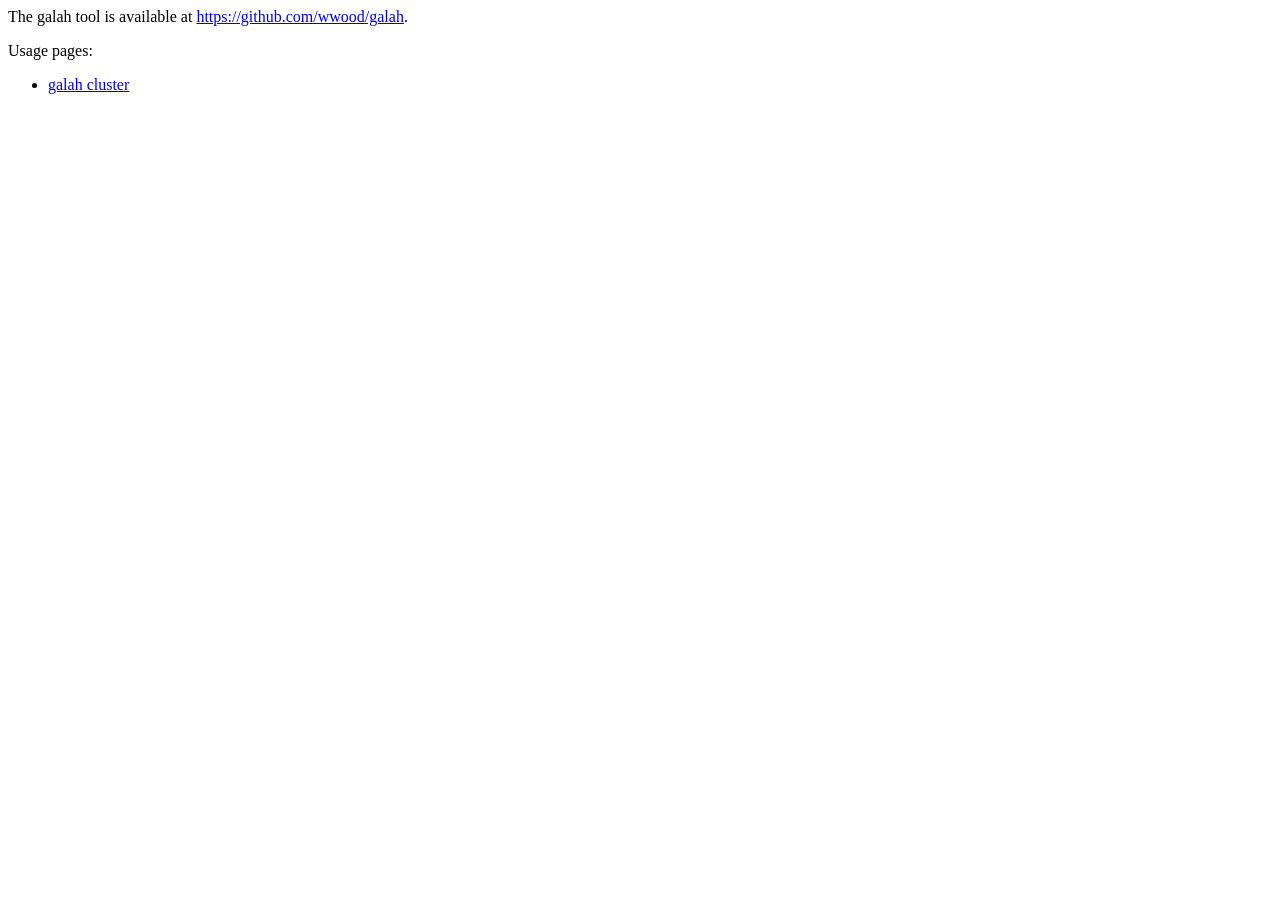
==== index.html @ 8eb1bfe5 "index: Make sane if simple." ====
<!DOCTYPE html>

<html>

<head>

<meta charset="utf-8" />

<meta name="author" content="Ben Woodcroft" />

<meta name="date" content="2020-08-18" />

<title>galah</title>

The galah tool is available at <a href="https://github.com/wwood/galah">https://github.com/wwood/galah</a>.

<p>Usage pages:</p>
<ul>
<li><a href="cluster.html">galah cluster</a></li>
</ul>

</body>
</html>
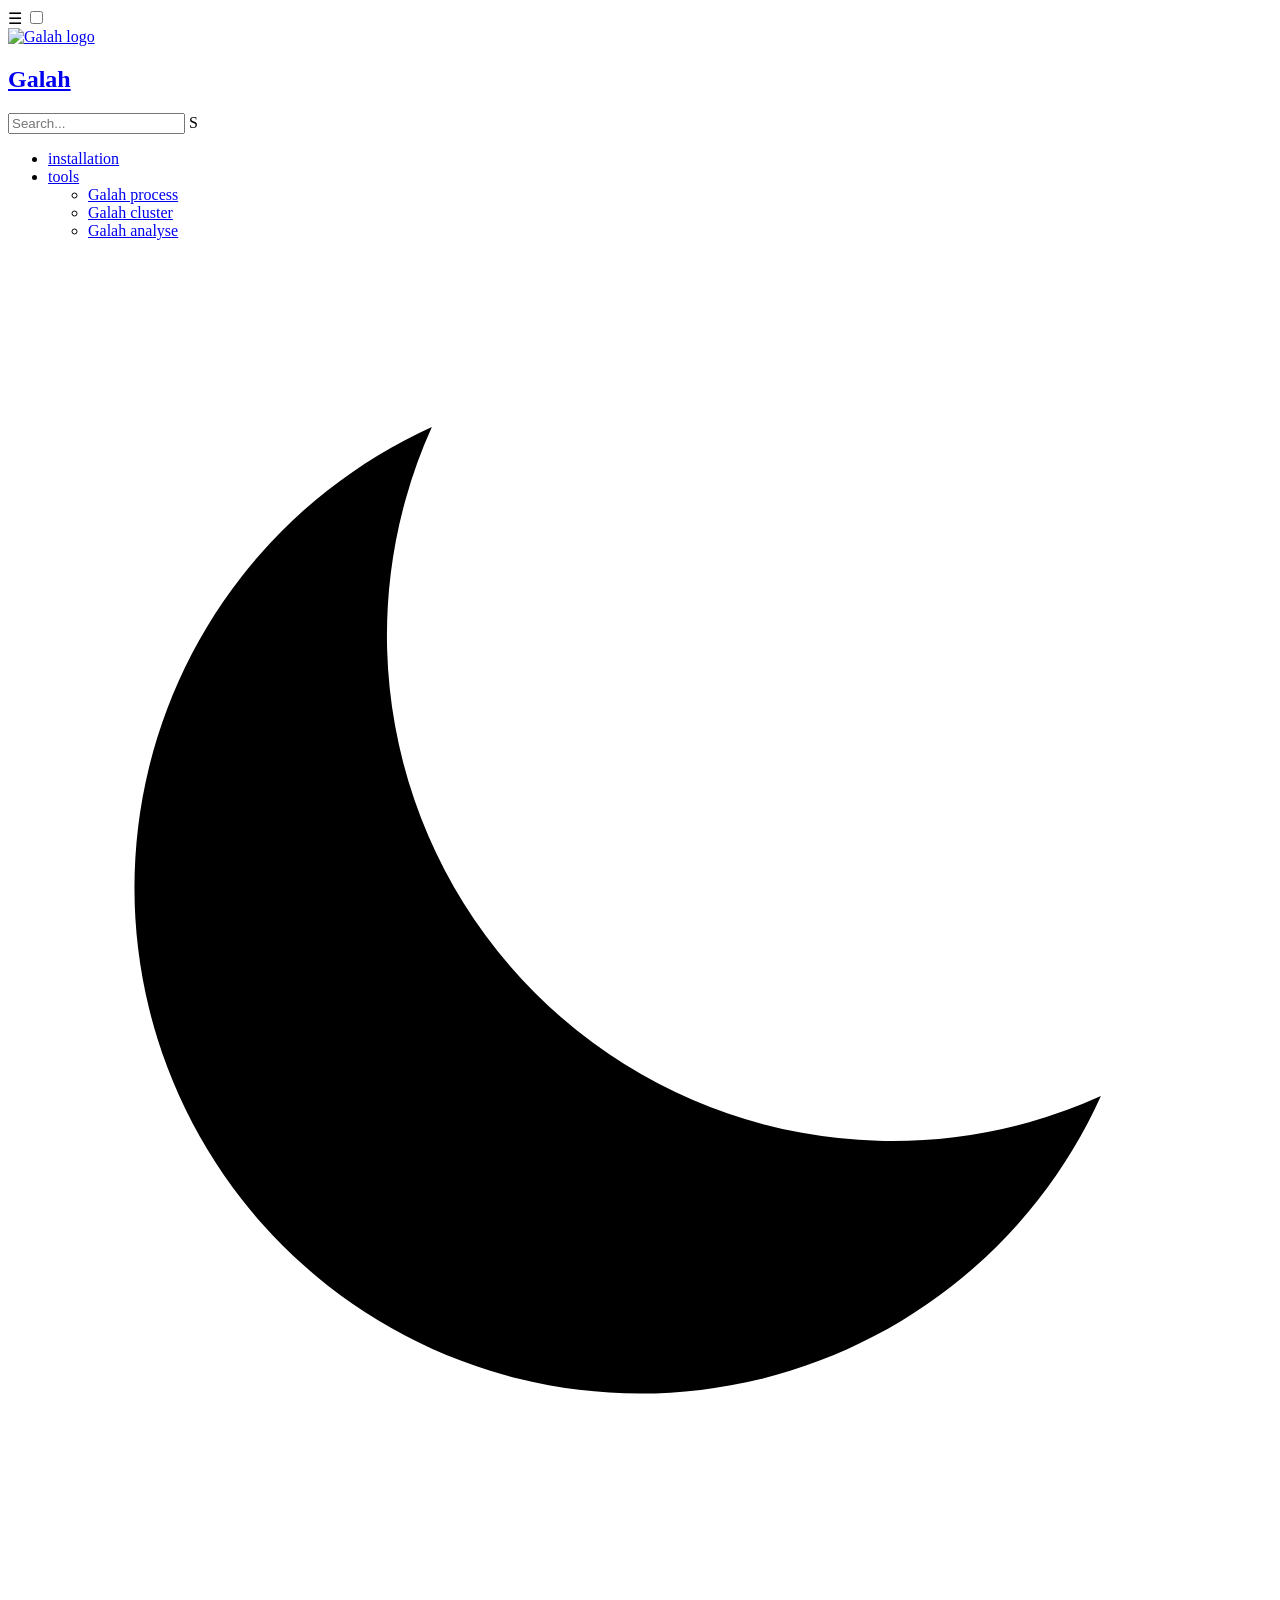
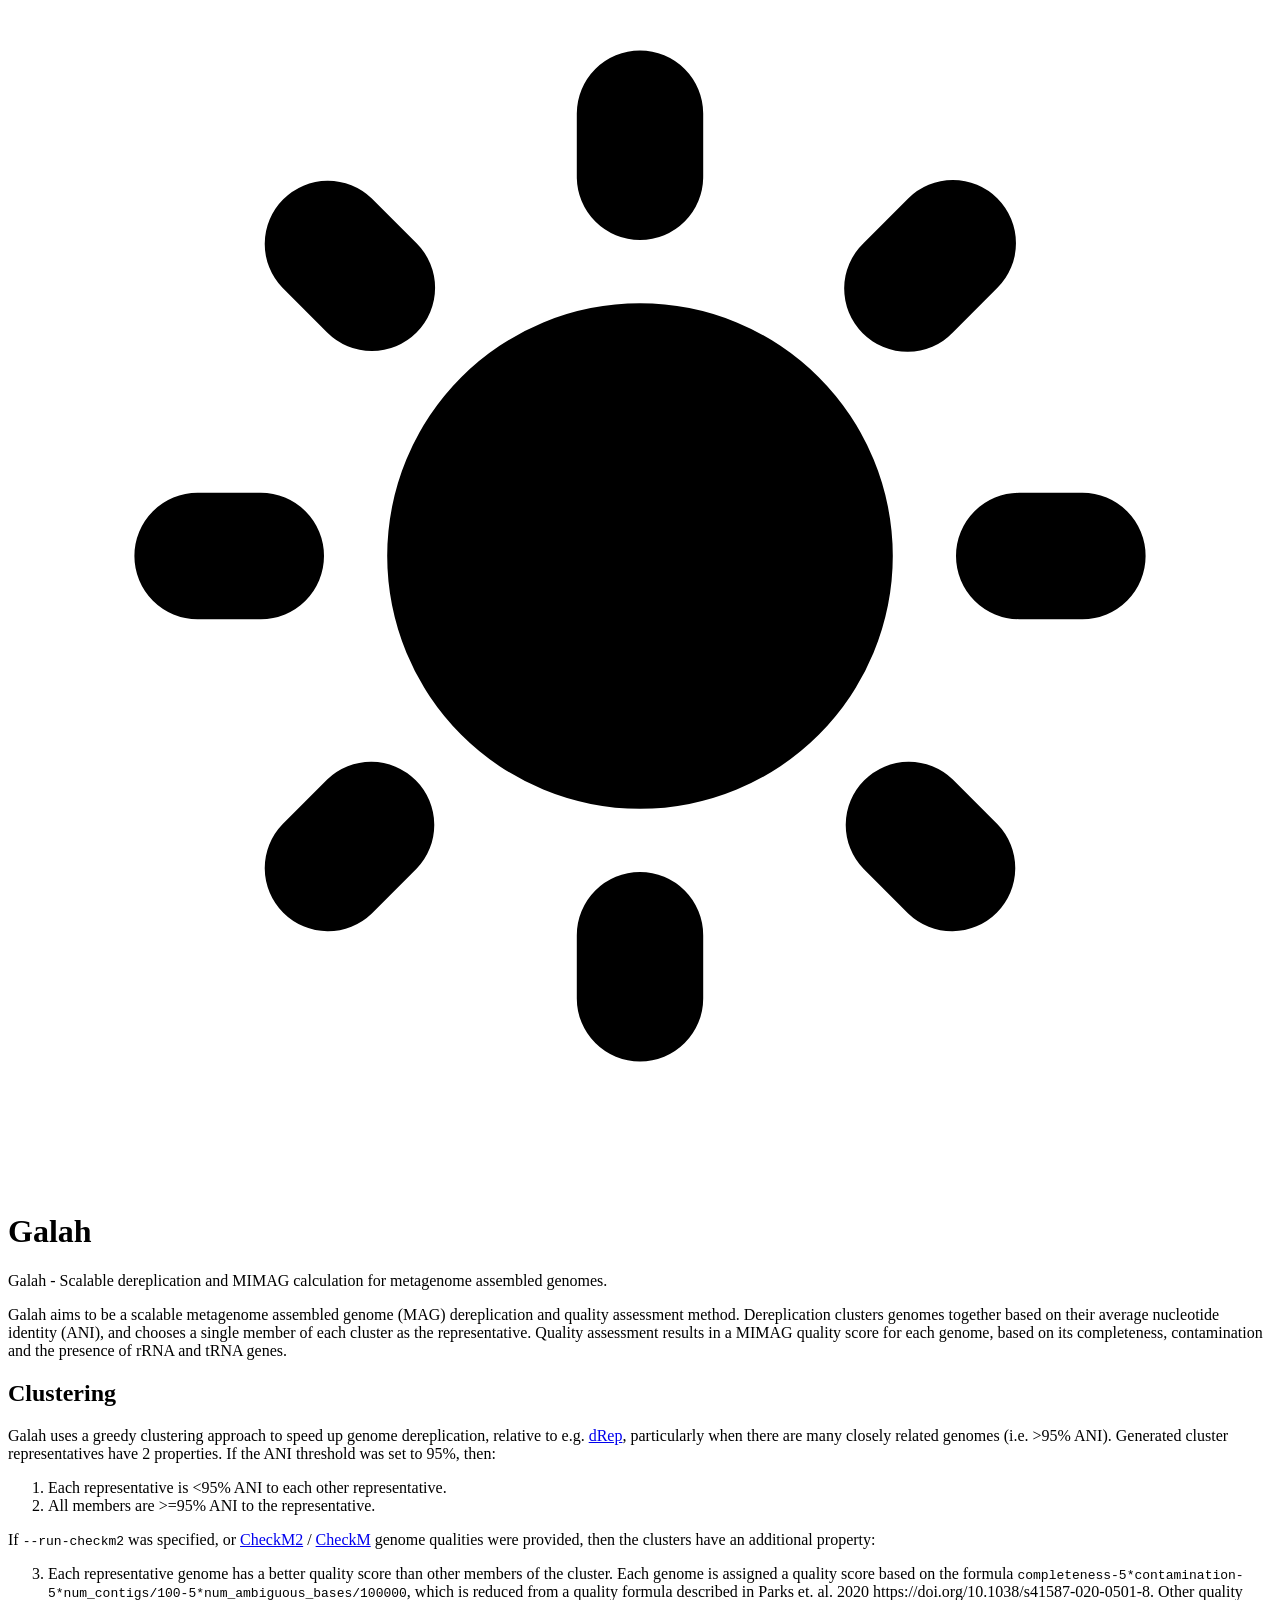
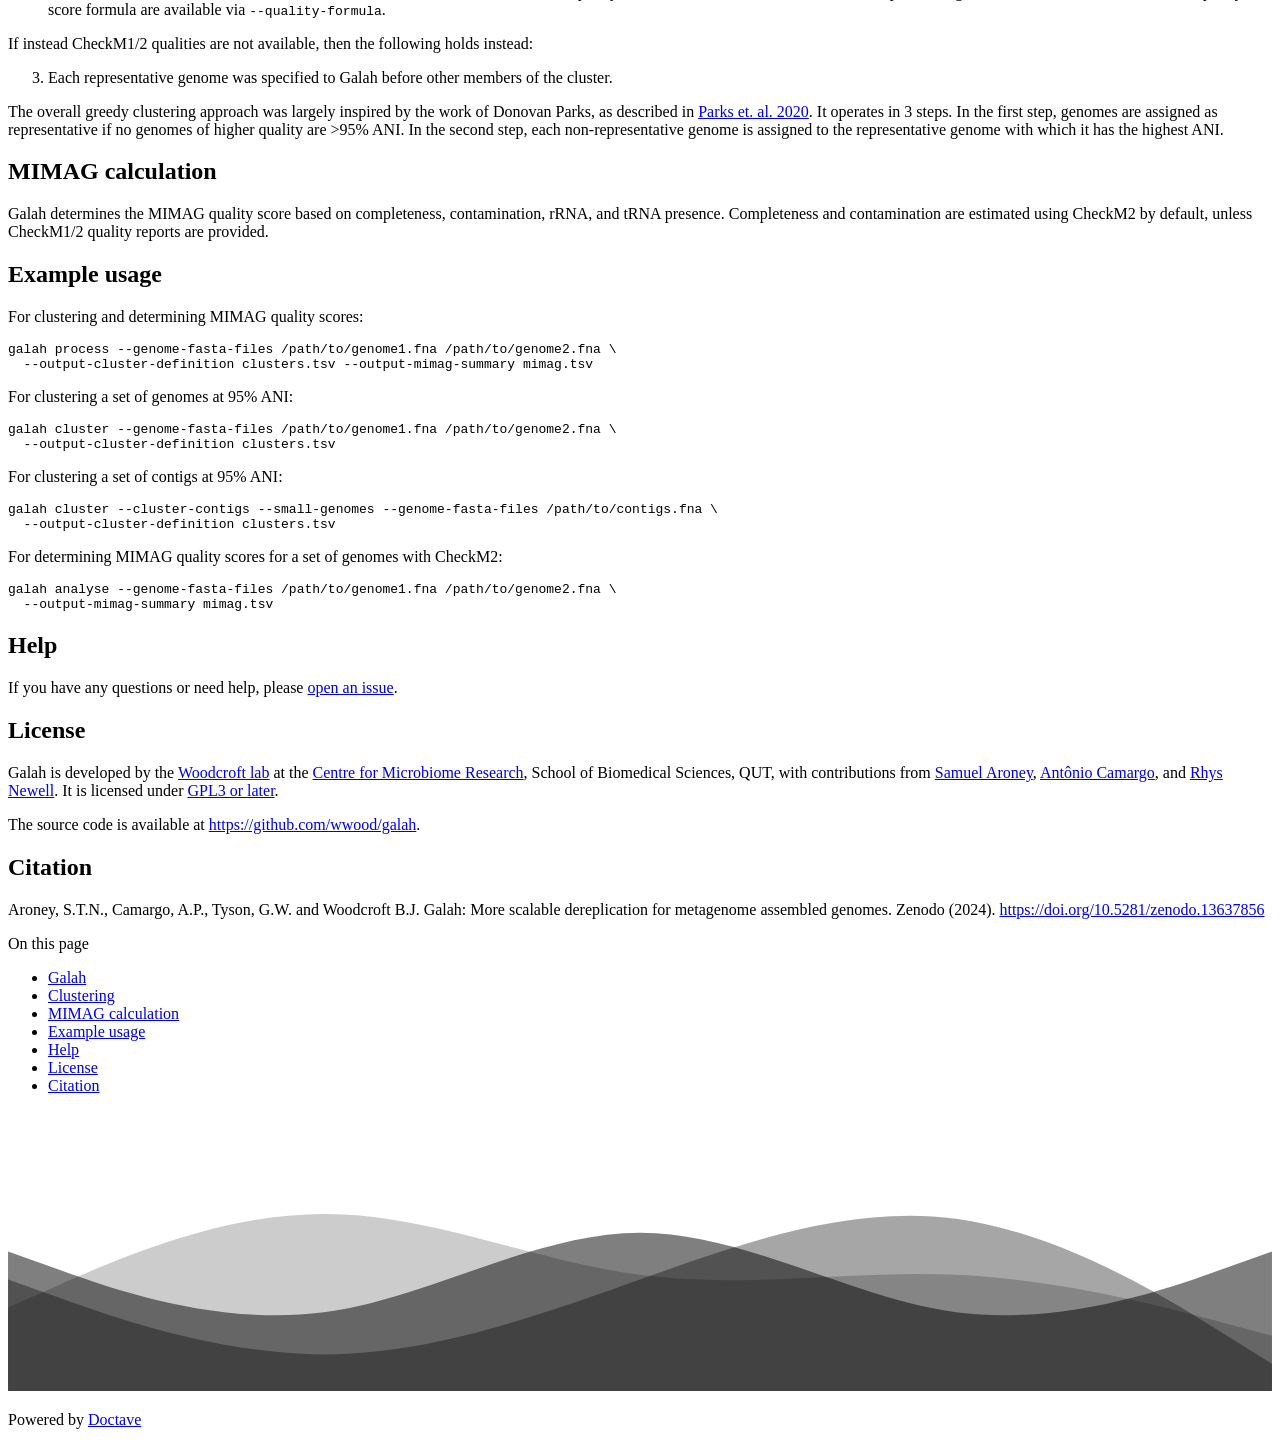
==== commit e0f182b1: "Deploy to GitHub pages" ====
--- a/index.html
+++ b/index.html
@@ -1,23 +1,239 @@
-<!DOCTYPE html>
-
-<html>
+<!doctype html>
+
+<html lang="en">
 
 <head>
-
-<meta charset="utf-8" />
-
-<meta name="author" content="Ben Woodcroft" />
-
-<meta name="date" content="2020-08-18" />
-
-<title>galah</title>
-
-The galah tool is available at <a href="https://github.com/wwood/galah">https://github.com/wwood/galah</a>.
-
-<p>Usage pages:</p>
-<ul>
-<li><a href="cluster.html">galah cluster</a></li>
+    <meta charset="utf-8">
+
+    <title>README</title>
+    <meta name="description" content="Documentation for Galah">
+    <meta name="viewport" content="width=device-width, initial-scale=1">
+
+    <link
+        href="https://fonts.googleapis.com/css2?family=Inter:wght@400;600;700&family=Source+Sans+Pro:ital,wght@0,400;0,600;0,700;1,400;1,600;1,700&display=swap"
+        rel="stylesheet">
+
+    <link rel="stylesheet" type="text/css" href="/galah/assets/normalize.css?v=1782428444"
+        media="screen" />
+    <link rel="stylesheet" type="text/css" href="/galah/assets/doctave-style.css?v=1782428444"
+        media="screen" />
+    <link rel="stylesheet" type="text/css" href="/galah/assets/katex.css?v=1782428444" media="screen" />
+    <link rel="stylesheet" type="text/css" href="/galah/assets/prism-ghcolors.css?v=1782428444"
+        media="screen" />
+
+    <script>
+        var DOCTAVE_TIMESTAMP = "1782428444";
+        var BASE_PATH = "/galah/";
+        var color = localStorage.getItem('doctave-color')
+
+        if (color === 'dark') {
+            document.getElementsByTagName('html')[0].classList.remove('light');
+            document.getElementsByTagName('html')[0].classList.add('dark');
+        } else {
+            document.getElementsByTagName('html')[0].classList.remove('dark');
+            document.getElementsByTagName('html')[0].classList.add('light');
+        }
+    </script>
+
+    
+</head>
+
+<body>
+    <label for='menu-toggle-switch' class='menu-toggle-button'>
+        ☰
+    </label>
+    <input type="checkbox" id="menu-toggle-switch" value='0' />
+    <div class='page'>
+        <div class='header'>
+            <div class='logo'>
+                
+                <a href="/galah/">
+                    <img src="/galah/galah_logo.png" alt='Galah logo'></img>
+                </a>
+                
+                <h2 class='project-name'>
+                    <a href="/galah/">
+                        Galah
+                    </a>
+                </h2>
+            </div>
+            <div class='search'>
+                <form id='search-form'>
+    <input type='text' id='search-box' autocomplete="off" placeholder="Search..."></input>
+    <span class='search-icon'>S</span>
+    <ul id='search-results'></ul>
+</form>
+
+            </div>
+            <div class='header-dummy-right'>
+            </div>
+        </div>
+        <div class='container'>
+            <div class='sidebar-left'>
+                <nav class='site-nav'>
+    <ul>
+        
+            <li><a href="/galah/installation">installation</a></li>
+            
+        
+            <li><a href="/galah/tools">tools</a></li>
+            
+                <ul>
+    
+        <li><a href="/galah/tools/process">Galah process</a></li>
+        
+    
+        <li><a href="/galah/tools/cluster">Galah cluster</a></li>
+        
+    
+        <li><a href="/galah/tools/analyse">Galah analyse</a></li>
+        
+    
 </ul>
 
+            
+        
+    </ul>
+    <span id='light-dark-mode-switch'>
+        <svg xmlns="http://www.w3.org/2000/svg" id="dark-mode-icon" viewBox="0 0 20 20" fill="currentColor">
+            <path d="M17.293 13.293A8 8 0 016.707 2.707a8.001 8.001 0 1010.586 10.586z" />
+        </svg>
+
+        <svg xmlns="http://www.w3.org/2000/svg" id="light-mode-icon" viewBox="0 0 20 20" fill="currentColor">
+            <path fill-rule="evenodd" d="M10 2a1 1 0 011 1v1a1 1 0 11-2 0V3a1 1 0 011-1zm4 8a4 4 0 11-8 0 4 4 0 018 0zm-.464 4.95l.707.707a1 1 0 001.414-1.414l-.707-.707a1 1 0 00-1.414 1.414zm2.12-10.607a1 1 0 010 1.414l-.706.707a1 1 0 11-1.414-1.414l.707-.707a1 1 0 011.414 0zM17 11a1 1 0 100-2h-1a1 1 0 100 2h1zm-7 4a1 1 0 011 1v1a1 1 0 11-2 0v-1a1 1 0 011-1zM5.05 6.464A1 1 0 106.465 5.05l-.708-.707a1 1 0 00-1.414 1.414l.707.707zm1.414 8.486l-.707.707a1 1 0 01-1.414-1.414l.707-.707a1 1 0 011.414 1.414zM4 11a1 1 0 100-2H3a1 1 0 000 2h1z" clip-rule="evenodd" />
+        </svg>
+    </span>
+</nav>
+
+            </div>
+            <div class='doctave-content'>
+                <h1 id="galah">Galah</h1>
+<p>Galah - Scalable dereplication and MIMAG calculation for metagenome assembled genomes.</p>
+<p>Galah aims to be a scalable metagenome assembled genome (MAG) dereplication and quality assessment method.
+Dereplication clusters genomes together based on their average nucleotide identity (ANI), and chooses a single member of each cluster as the representative.
+Quality assessment results in a MIMAG quality score for each genome, based on its completeness, contamination and the presence of rRNA and tRNA genes.</p>
+<h2 id="clustering">Clustering</h2>
+<p>Galah uses a greedy clustering approach to speed up genome dereplication,
+relative to e.g. <a href="https://drep.readthedocs.io/">dRep</a>, particularly when there
+are many closely related genomes (i.e. &gt;95% ANI). Generated cluster
+representatives have 2 properties. If the ANI threshold was set to 95%, then:</p>
+<ol>
+<li>Each representative is &lt;95% ANI to each other representative.</li>
+<li>All members are &gt;=95% ANI to the representative.</li>
+</ol>
+<p>If <code>--run-checkm2</code> was specified, or <a href="https://github.com/chklovski/CheckM2">CheckM2</a> /
+<a href="https://ecogenomics.github.io/CheckM/">CheckM</a> genome qualities were provided,
+then the clusters have an additional property:</p>
+<ol start="3">
+<li>Each representative genome has a better quality score than other members of
+the cluster. Each genome is assigned a quality score based on the formula
+<code>completeness-5*contamination-5*num_contigs/100-5*num_ambiguous_bases/100000</code>,
+which is reduced from a quality formula described in
+Parks et. al. 2020 https://doi.org/10.1038/s41587-020-0501-8.
+Other quality score formula are available via <code>--quality-formula</code>.</li>
+</ol>
+<p>If instead CheckM1/2 qualities are not available, then the following holds instead:</p>
+<ol start="3">
+<li>Each representative genome was specified to Galah before other members of the
+cluster.</li>
+</ol>
+<p>The overall greedy clustering approach was largely inspired by the work of
+Donovan Parks, as described in <a href="https://doi.org/10.1038/s41587-020-0501-8">Parks et. al. 2020</a>.
+It operates in 3 steps. In the first step, genomes are assigned as representative
+if no genomes of higher quality are &gt;95% ANI. In the second step, each
+non-representative genome is assigned to the representative genome with which it
+has the highest ANI.</p>
+<h2 id="mimag-calculation">MIMAG calculation</h2>
+<p>Galah determines the MIMAG quality score based on completeness, contamination, rRNA, and tRNA presence.
+Completeness and contamination are estimated using CheckM2 by default, unless CheckM1/2 quality reports are provided.</p>
+<h2 id="example-usage">Example usage</h2>
+<p>For clustering and determining MIMAG quality scores:</p>
+<pre><code class="language-bash">galah process --genome-fasta-files /path/to/genome1.fna /path/to/genome2.fna \
+  --output-cluster-definition clusters.tsv --output-mimag-summary mimag.tsv
+</code></pre>
+<p>For clustering a set of genomes at 95% ANI:</p>
+<pre><code class="language-bash">galah cluster --genome-fasta-files /path/to/genome1.fna /path/to/genome2.fna \
+  --output-cluster-definition clusters.tsv
+</code></pre>
+<p>For clustering a set of contigs at 95% ANI:</p>
+<pre><code class="language-bash">galah cluster --cluster-contigs --small-genomes --genome-fasta-files /path/to/contigs.fna \
+  --output-cluster-definition clusters.tsv
+</code></pre>
+<p>For determining MIMAG quality scores for a set of genomes with CheckM2:</p>
+<pre><code class="language-bash">galah analyse --genome-fasta-files /path/to/genome1.fna /path/to/genome2.fna \
+  --output-mimag-summary mimag.tsv
+</code></pre>
+<h2 id="help">Help</h2>
+<p>If you have any questions or need help, please <a href="https://github.com/wwood/galah/issues">open an issue</a>.</p>
+<h2 id="license">License</h2>
+<p>Galah is developed by the <a href="https://research.qut.edu.au/cmr/team/ben-woodcroft/">Woodcroft lab</a> at the <a href="https://research.qut.edu.au/cmr">Centre for Microbiome Research</a>, School of Biomedical Sciences, QUT, with contributions from <a href="https://github.com/AroneyS">Samuel Aroney</a>, <a href="https://github.com/apcamargo">Antônio Camargo</a>, and <a href="https://github.com/rhysnewell">Rhys Newell</a>. It is licensed under <a href="https://gnu.org/licenses/gpl.html">GPL3 or later</a>.</p>
+<p>The source code is available at <a href="https://github.com/wwood/galah">https://github.com/wwood/galah</a>.</p>
+<h2 id="citation">Citation</h2>
+
+<p>Aroney, S.T.N., Camargo, A.P., Tyson, G.W. and Woodcroft B.J.
+Galah: More scalable dereplication for metagenome assembled genomes.
+Zenodo (2024). <a href="https://doi.org/10.5281/zenodo.13637856">https://doi.org/10.5281/zenodo.13637856</a></p>
+
+            </div>
+            <div class='sidebar-right'>
+                <div class='page-nav' id='page-nav'>
+                    <p class='page-nav-header'>On this page</p>
+                    <ul>
+                        
+                        <li class='page-nav-level-1'>
+                            <a href='#galah'>Galah</a>
+                        </li>
+                        
+                        <li class='page-nav-level-2'>
+                            <a href='#clustering'>Clustering</a>
+                        </li>
+                        
+                        <li class='page-nav-level-2'>
+                            <a href='#mimag-calculation'>MIMAG calculation</a>
+                        </li>
+                        
+                        <li class='page-nav-level-2'>
+                            <a href='#example-usage'>Example usage</a>
+                        </li>
+                        
+                        <li class='page-nav-level-2'>
+                            <a href='#help'>Help</a>
+                        </li>
+                        
+                        <li class='page-nav-level-2'>
+                            <a href='#license'>License</a>
+                        </li>
+                        
+                        <li class='page-nav-level-2'>
+                            <a href='#citation'>Citation</a>
+                        </li>
+                        
+                    </ul>
+                </div>
+            </div>
+            <div class='wave-container'>
+                <svg xmlns="http://www.w3.org/2000/svg" viewBox="0 0 1440 320">
+                    <path fill-opacity="0.35"
+                        d="M0,192L60,213.3C120,235,240,277,360,277.3C480,277,600,235,720,192C840,149,960,107,1080,122.7C1200,139,1320,213,1380,250.7L1440,288L1440,320L1380,320C1320,320,1200,320,1080,320C960,320,840,320,720,320C600,320,480,320,360,320C240,320,120,320,60,320L0,320Z">
+                    </path>
+                    <path fill-opacity="0.5"
+                        d="M0,160L60,181.3C120,203,240,245,360,229.3C480,213,600,139,720,138.7C840,139,960,213,1080,229.3C1200,245,1320,203,1380,181.3L1440,160L1440,320L1380,320C1320,320,1200,320,1080,320C960,320,840,320,720,320C600,320,480,320,360,320C240,320,120,320,60,320L0,320Z">
+                    </path>
+                    <path fill-opacity="0.2"
+                        d="M0,224L60,197.3C120,171,240,117,360,117.3C480,117,600,171,720,186.7C840,203,960,181,1080,186.7C1200,192,1320,224,1380,240L1440,256L1440,320L1380,320C1320,320,1200,320,1080,320C960,320,840,320,720,320C600,320,480,320,360,320C240,320,120,320,60,320L0,320Z">
+                    </path>
+                </svg>
+                <p>Powered by <a href='https://cli.doctave.com' target='_blank'>Doctave</a></p>
+            </div>
+        </div>
+    </div>
+    <script type="text/javascript" src="/galah/assets/katex.js?v=1782428444"></script>
+    <script type="text/javascript" src="/galah/assets/mermaid.js?v=1782428444"></script>
+    <script type="text/javascript" src="/galah/assets/elasticlunr.js?v=1782428444"></script>
+    <script type="text/javascript" src="/galah/assets/prism.js?v=1782428444"></script>
+    <script type="text/javascript" src="/galah/assets/doctave-app.js?v=1782428444"></script>
+
+    
 </body>
-</html>
+
+</html>
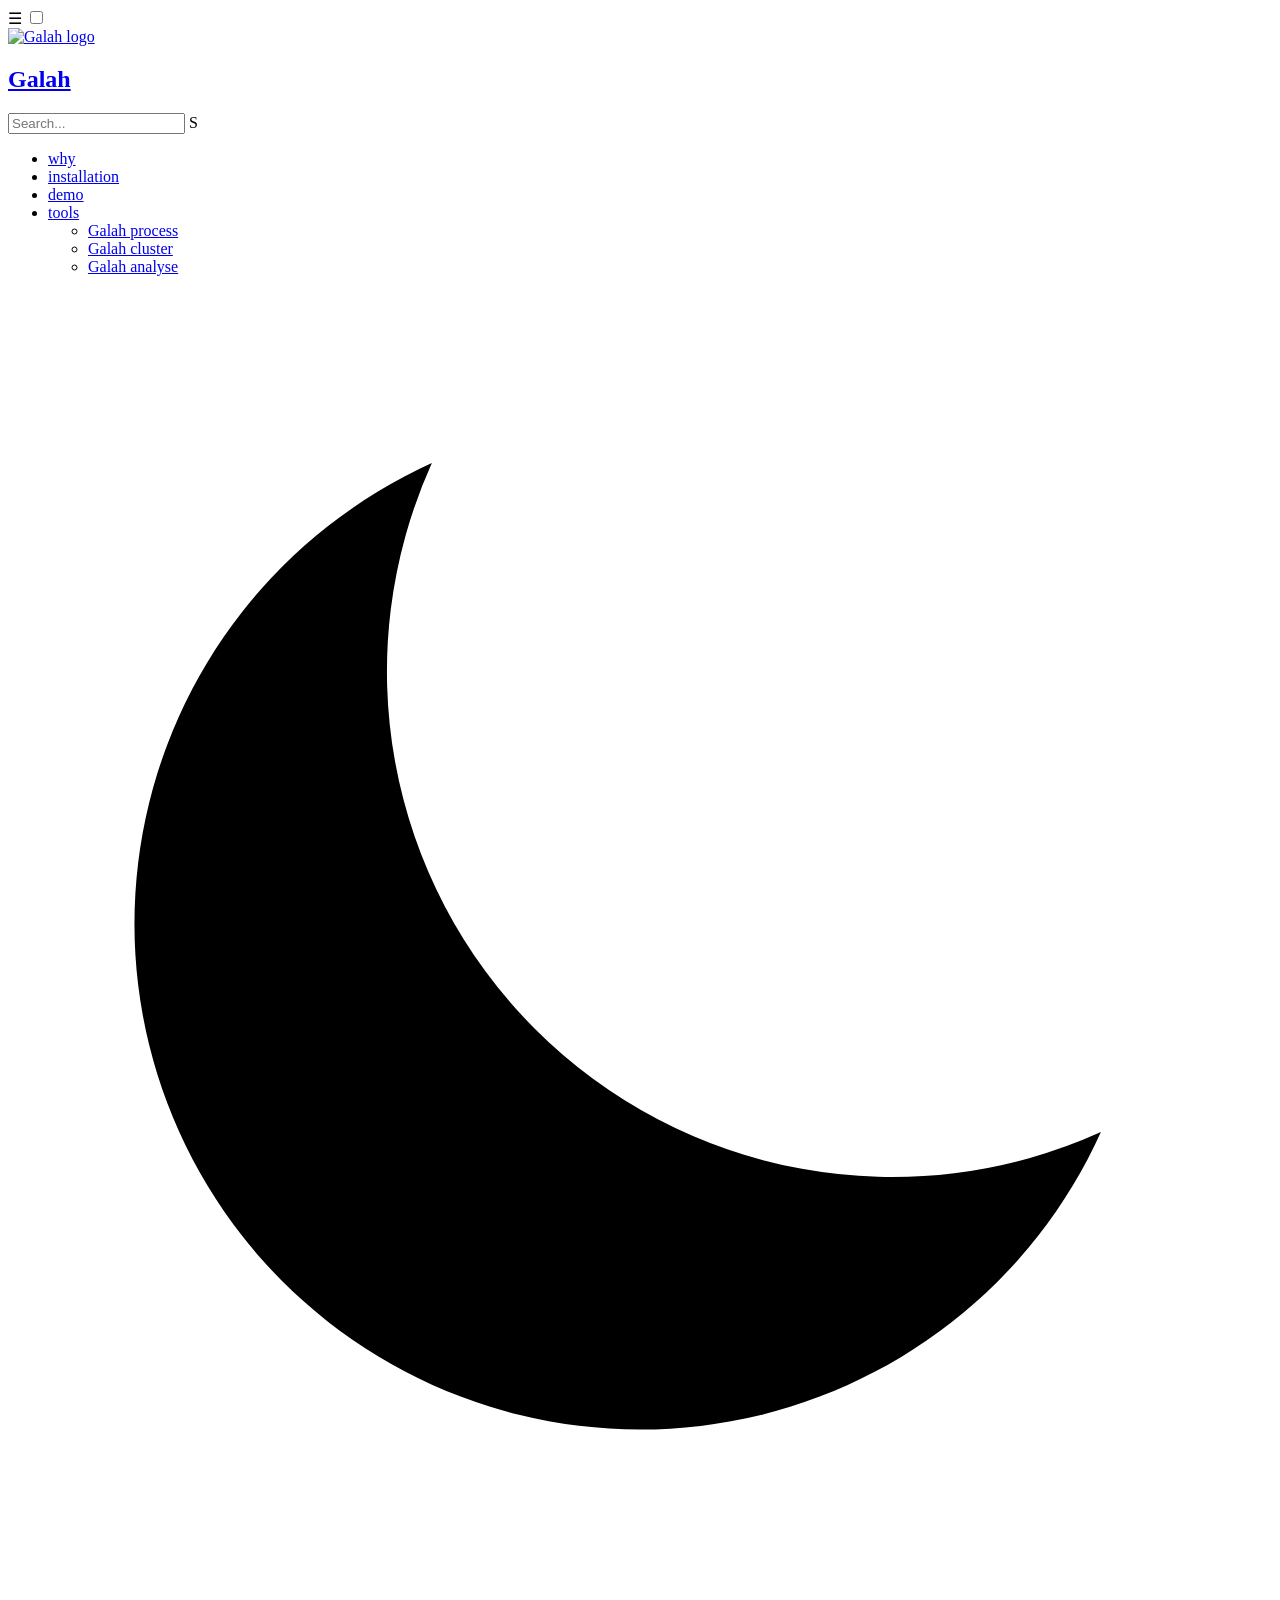
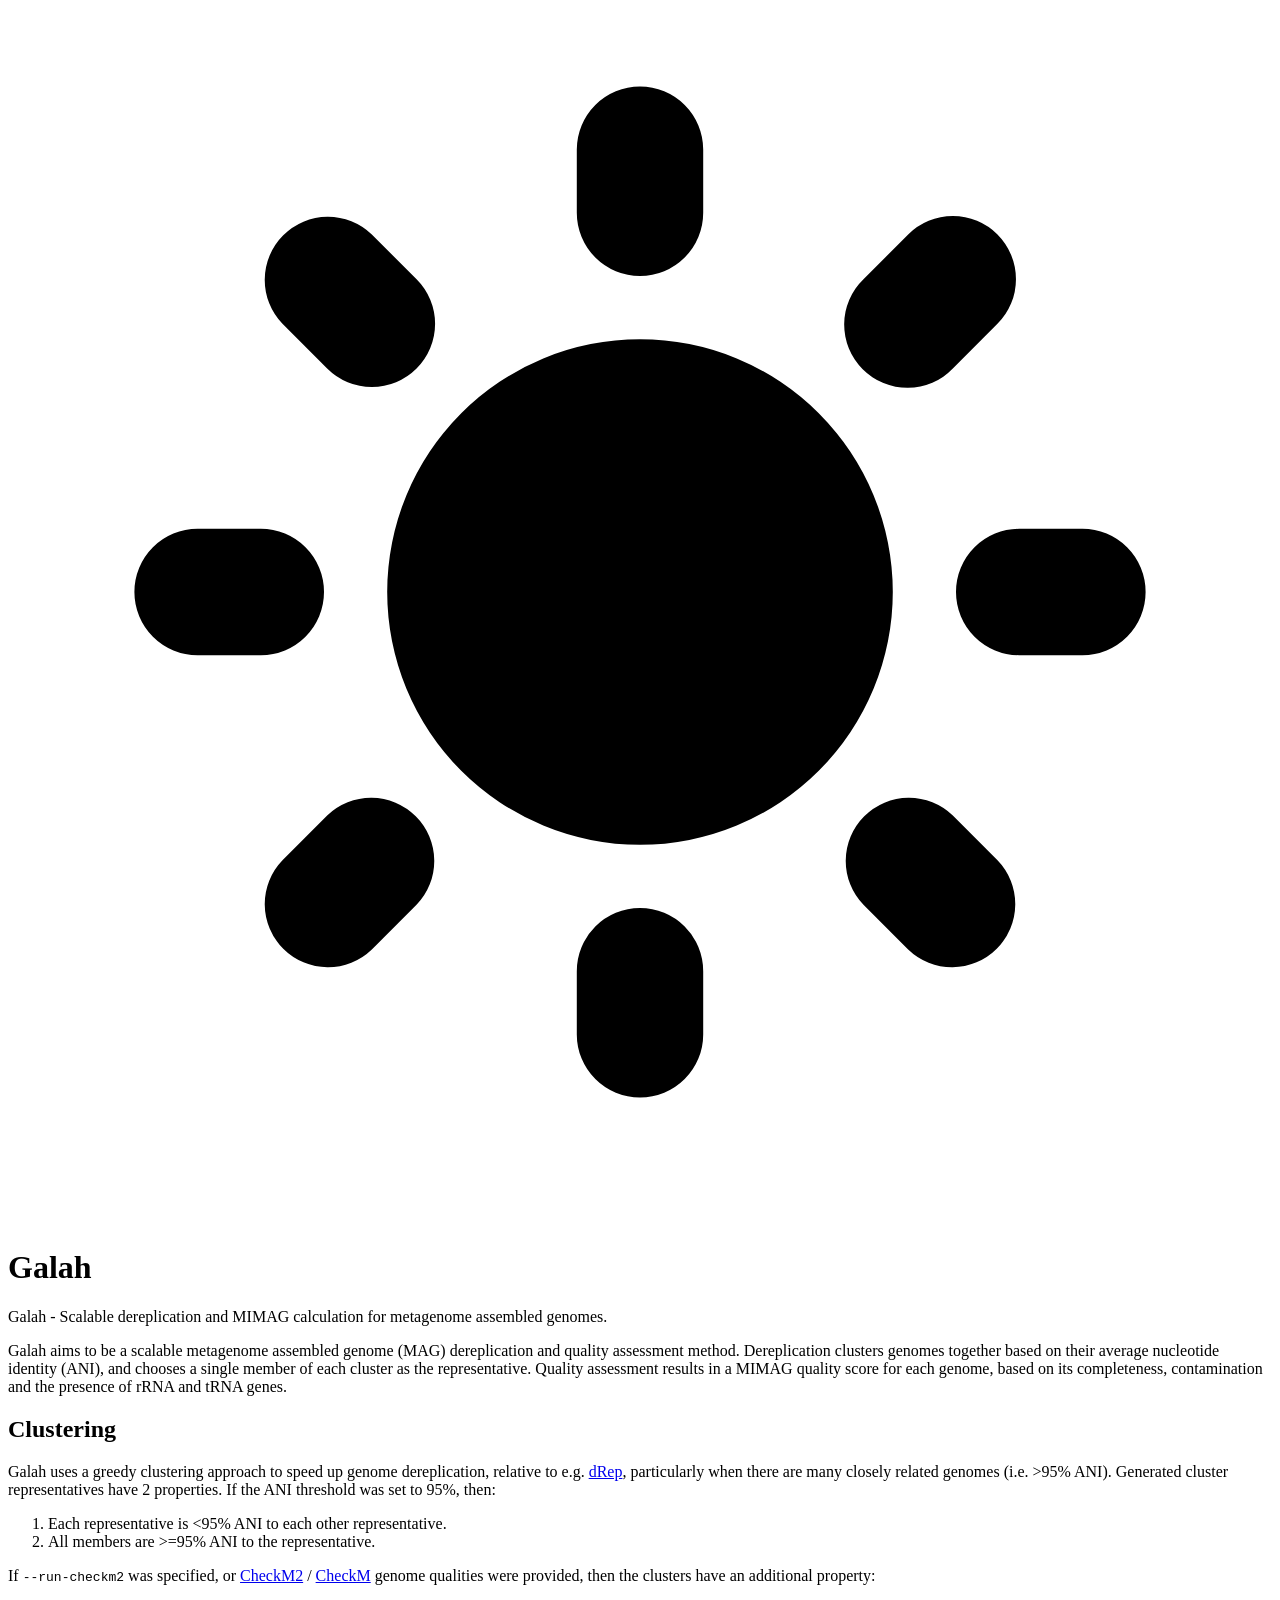
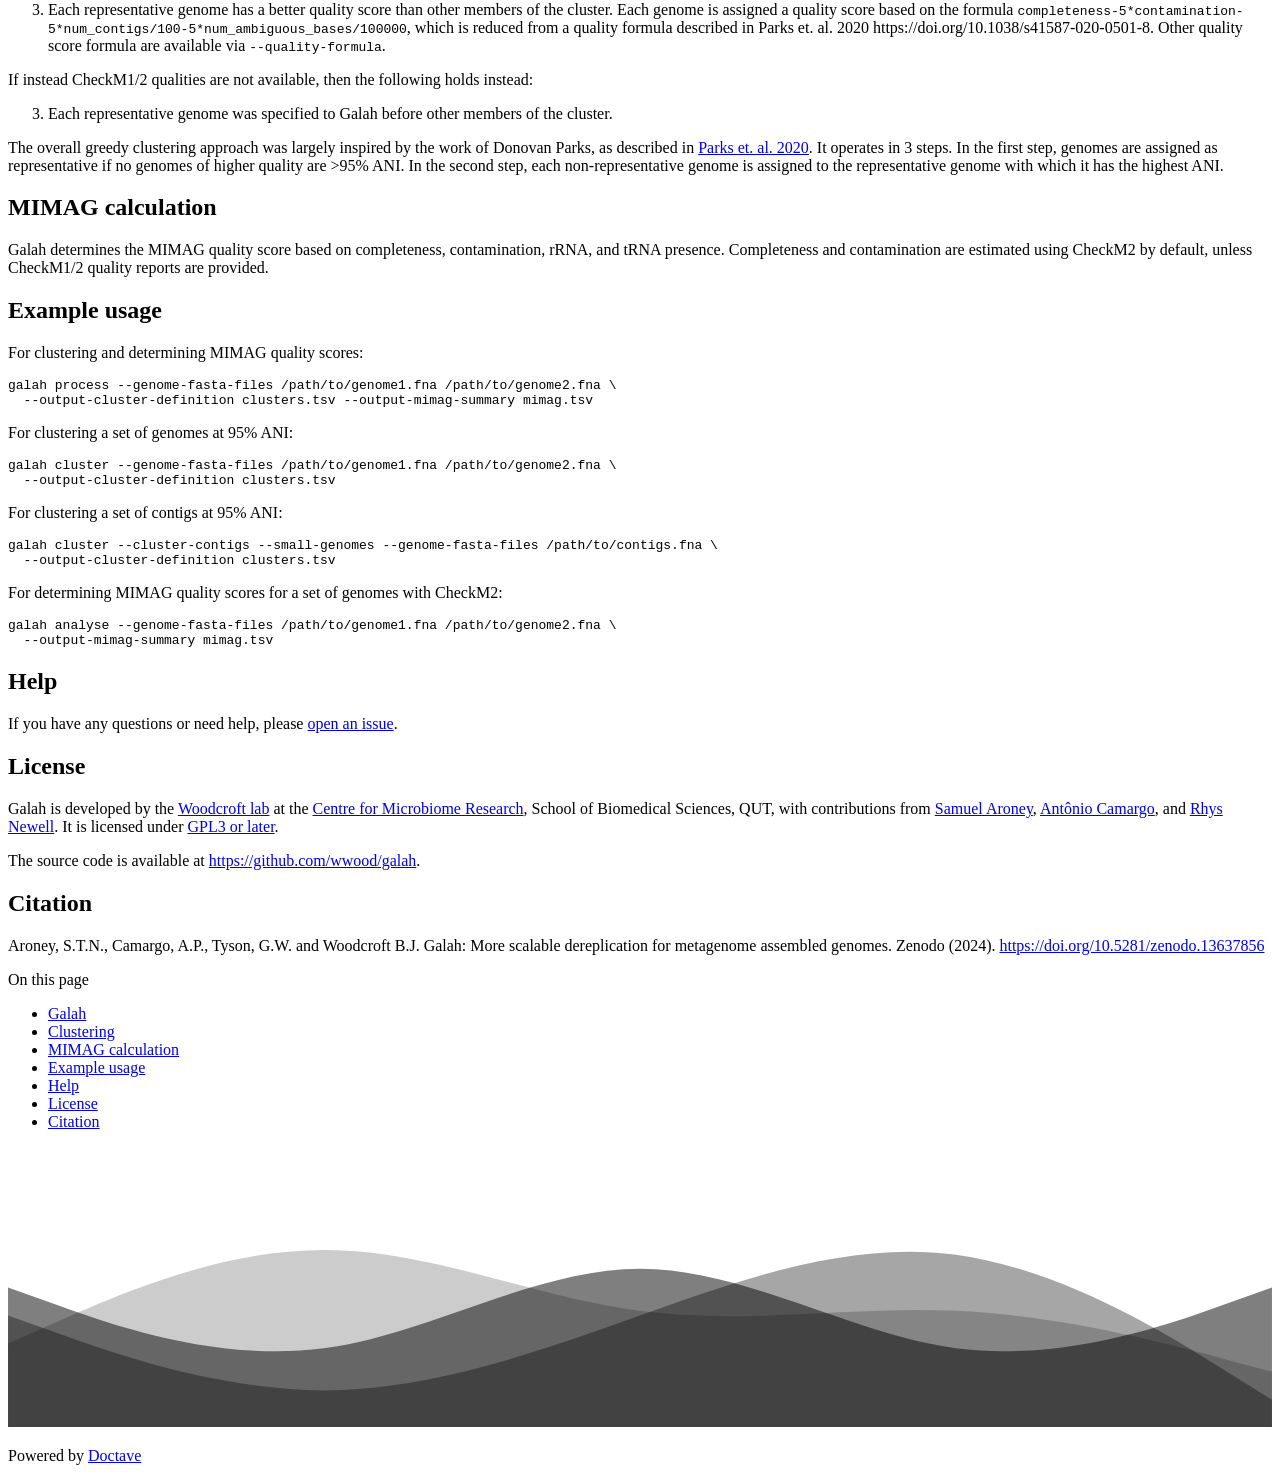
==== commit 451df19e: "Deploy to GitHub pages" ====
--- a/index.html
+++ b/index.html
@@ -13,16 +13,16 @@
         href="https://fonts.googleapis.com/css2?family=Inter:wght@400;600;700&family=Source+Sans+Pro:ital,wght@0,400;0,600;0,700;1,400;1,600;1,700&display=swap"
         rel="stylesheet">
 
-    <link rel="stylesheet" type="text/css" href="/galah/assets/normalize.css?v=1782428444"
+    <link rel="stylesheet" type="text/css" href="/galah/assets/normalize.css?v=1791510651"
         media="screen" />
-    <link rel="stylesheet" type="text/css" href="/galah/assets/doctave-style.css?v=1782428444"
+    <link rel="stylesheet" type="text/css" href="/galah/assets/doctave-style.css?v=1791510651"
         media="screen" />
-    <link rel="stylesheet" type="text/css" href="/galah/assets/katex.css?v=1782428444" media="screen" />
-    <link rel="stylesheet" type="text/css" href="/galah/assets/prism-ghcolors.css?v=1782428444"
+    <link rel="stylesheet" type="text/css" href="/galah/assets/katex.css?v=1791510651" media="screen" />
+    <link rel="stylesheet" type="text/css" href="/galah/assets/prism-ghcolors.css?v=1791510651"
         media="screen" />
 
     <script>
-        var DOCTAVE_TIMESTAMP = "1782428444";
+        var DOCTAVE_TIMESTAMP = "1791510651";
         var BASE_PATH = "/galah/";
         var color = localStorage.getItem('doctave-color')
 
@@ -73,7 +73,13 @@
                 <nav class='site-nav'>
     <ul>
         
+            <li><a href="/galah/why">why</a></li>
+            
+        
             <li><a href="/galah/installation">installation</a></li>
+            
+        
+            <li><a href="/galah/demo">demo</a></li>
             
         
             <li><a href="/galah/tools">tools</a></li>
@@ -227,11 +233,11 @@
             </div>
         </div>
     </div>
-    <script type="text/javascript" src="/galah/assets/katex.js?v=1782428444"></script>
-    <script type="text/javascript" src="/galah/assets/mermaid.js?v=1782428444"></script>
-    <script type="text/javascript" src="/galah/assets/elasticlunr.js?v=1782428444"></script>
-    <script type="text/javascript" src="/galah/assets/prism.js?v=1782428444"></script>
-    <script type="text/javascript" src="/galah/assets/doctave-app.js?v=1782428444"></script>
+    <script type="text/javascript" src="/galah/assets/katex.js?v=1791510651"></script>
+    <script type="text/javascript" src="/galah/assets/mermaid.js?v=1791510651"></script>
+    <script type="text/javascript" src="/galah/assets/elasticlunr.js?v=1791510651"></script>
+    <script type="text/javascript" src="/galah/assets/prism.js?v=1791510651"></script>
+    <script type="text/javascript" src="/galah/assets/doctave-app.js?v=1791510651"></script>
 
     
 </body>
